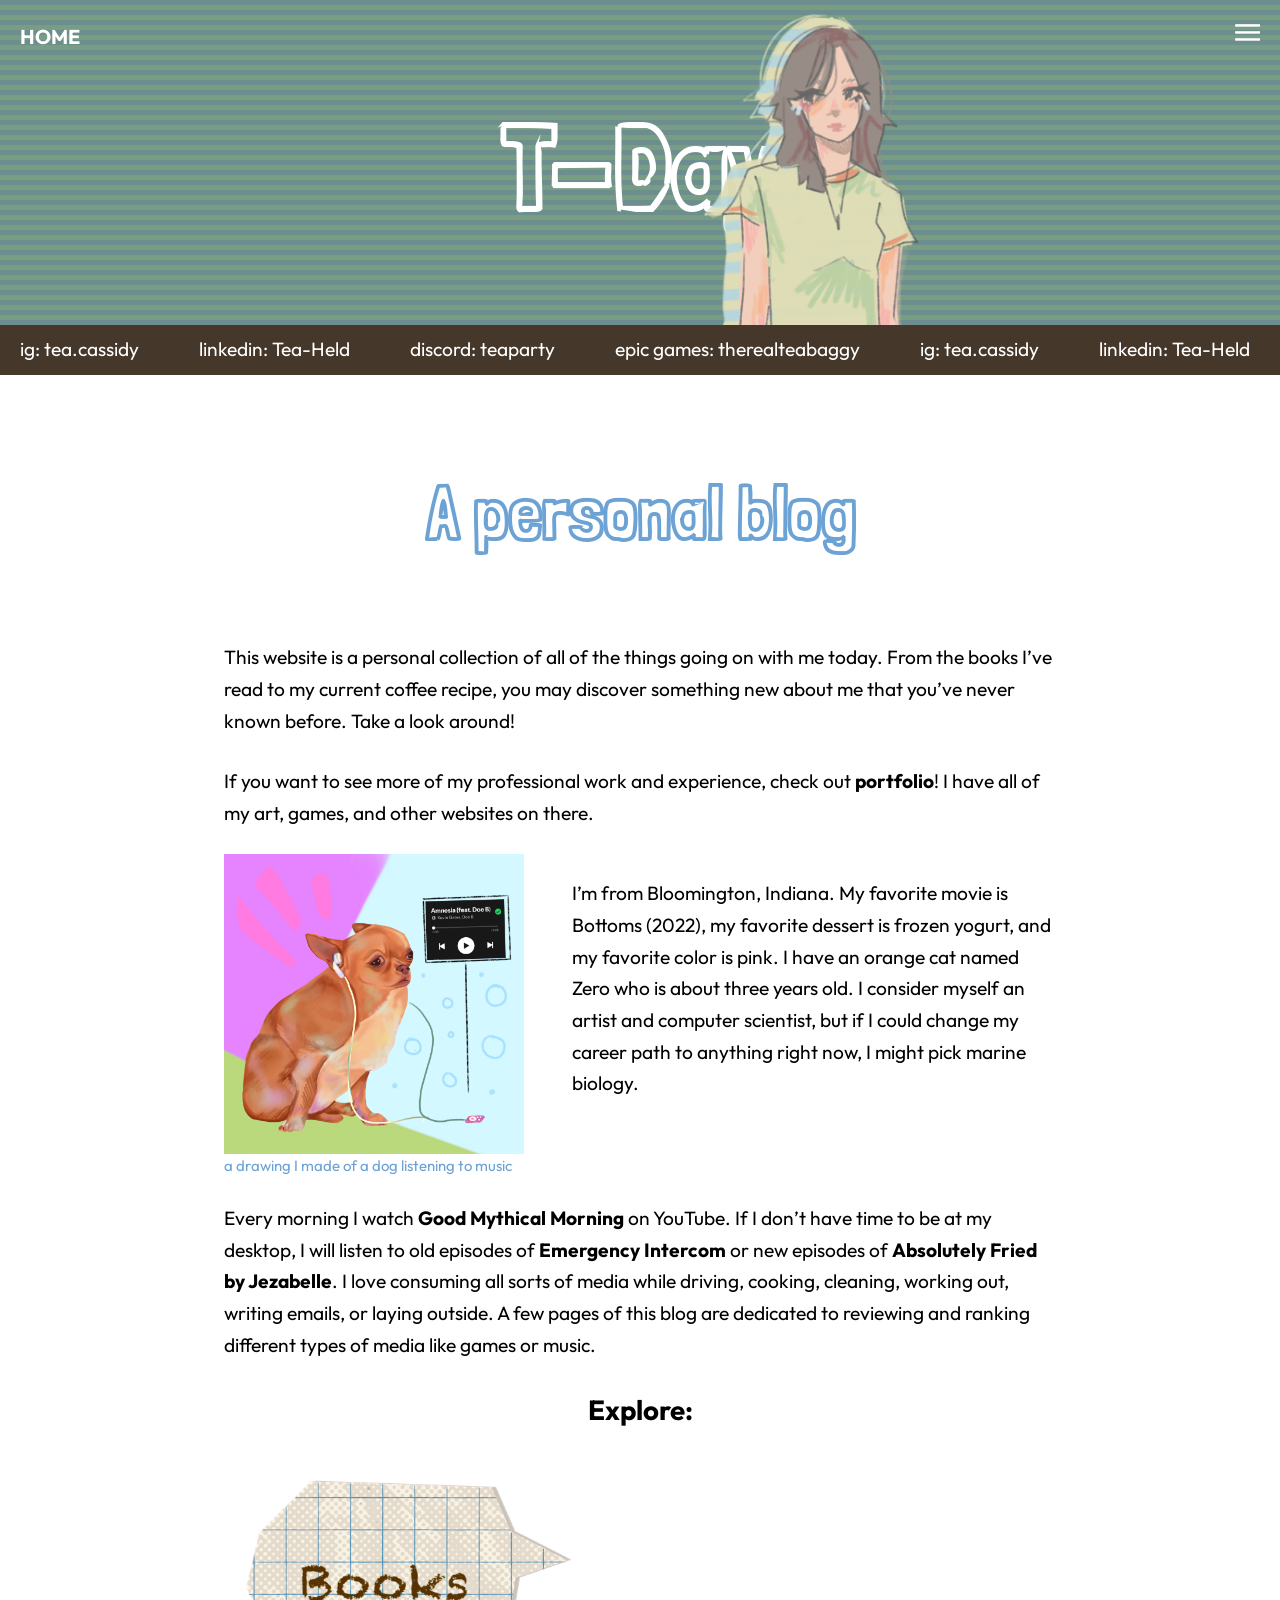
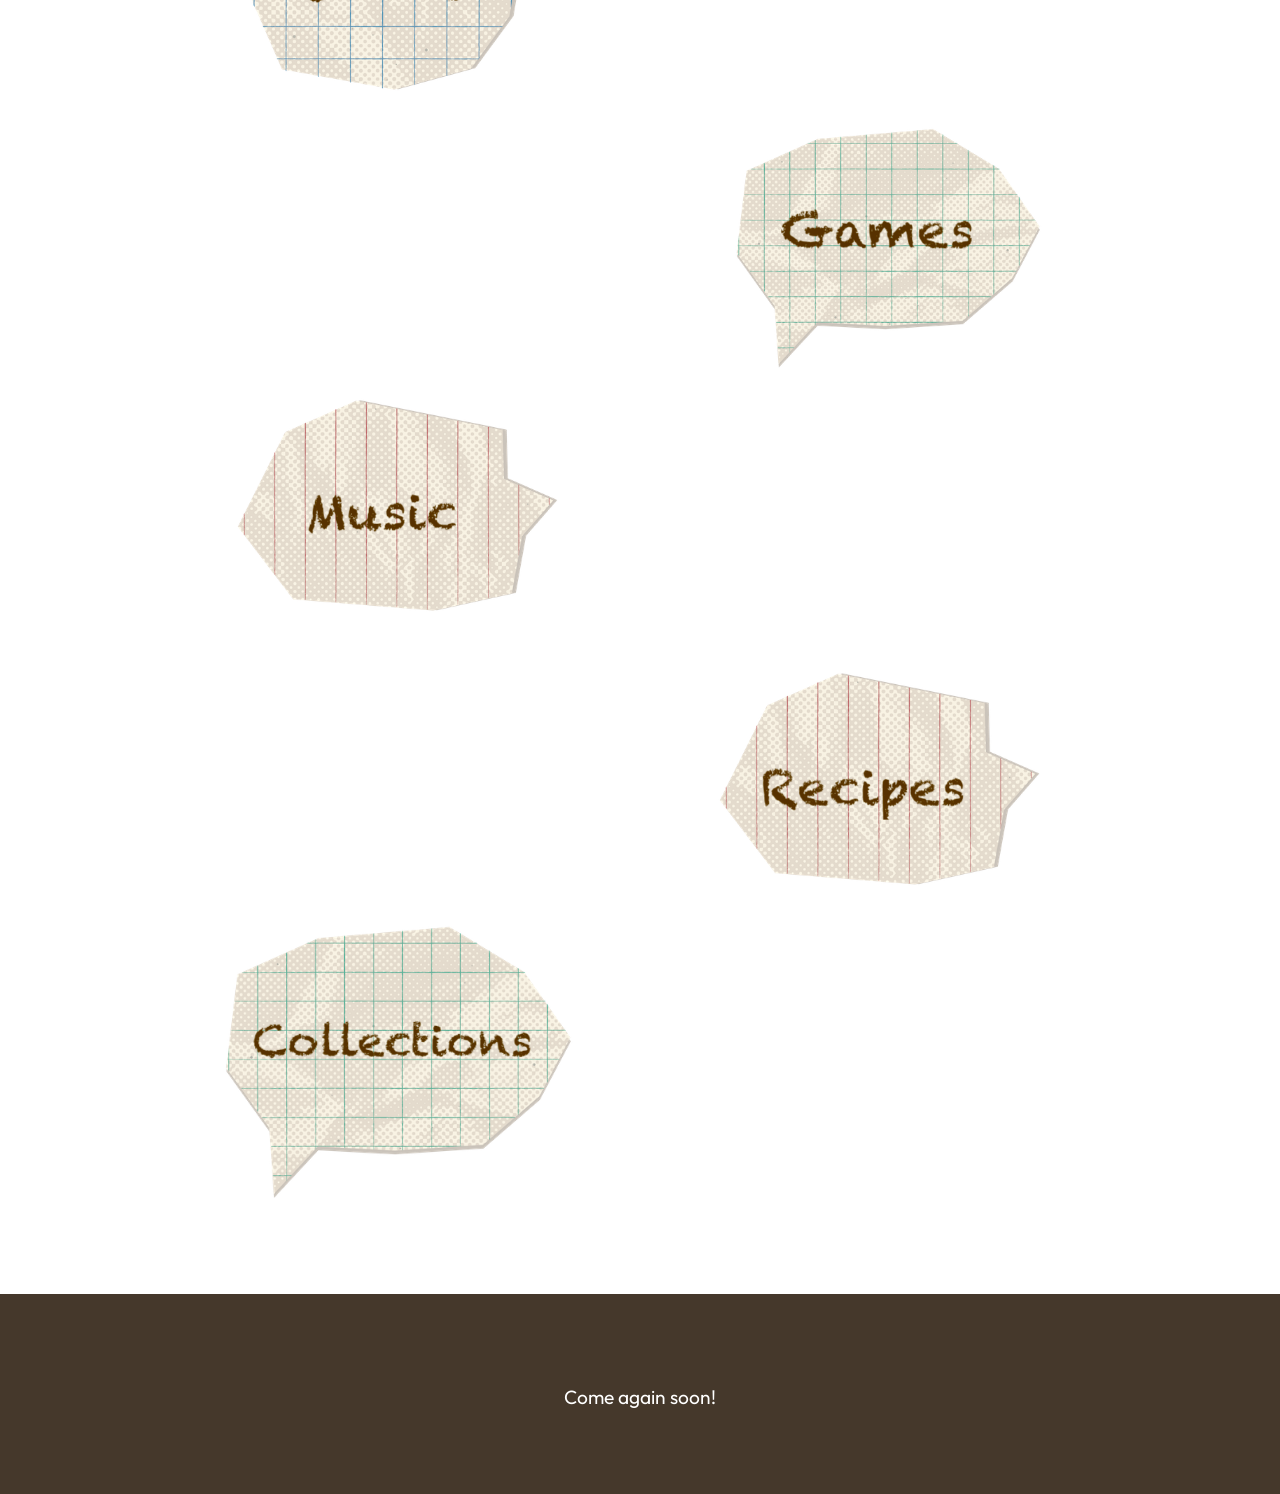
==== t-day/index.html @ ec68c3e2 "work before web server" ====
<!DOCTYPE html>
<html lang="en">

<head>
    <meta charset="UTF-8">
    <meta name="viewport" content="width=device-width, initial-scale=1.0">
    <title>Luddy</title>
    <!-- add your own favicon - https://favicon.io/ -->
    <link rel="shortcut icon" href="favicon.ico" type="image/x-icon">
    <!-- reset default browser stylesheet -->
    <link rel="stylesheet" href="css/modern-normalize.css">
     <!-- google fonts -->
    <link rel="stylesheet" href="https://fonts.googleapis.com/css2?family=Material+Symbols+Outlined:opsz,wght,FILL,GRAD@24,400,0,0&icon_names=menu" />
    <link rel="preconnect" href="https://fonts.googleapis.com">
    <link rel="preconnect" href="https://fonts.gstatic.com" crossorigin>
    <link href="https://fonts.googleapis.com/css2?family=Outfit:wght@100..900&display=swap" rel="stylesheet">
    <link href="https://fonts.googleapis.com/css2?family=Londrina+Outline&display=swap" rel="stylesheet">
    <!-- custom styles -->
    <link rel="stylesheet" href="css/styles.css">
</head>

<body>


<nav id="side-panel">
    <ul>
        <li><a class="close-button">&times;</a></li>
        <li><a href="book-log.html">Book Log</a></li>
        <li><a  href="games.html">Top Games</a></li>
        <li><a  href="recipes.html">Current Recipes</a></li>
        <li><a href="music.html">Music Leaderboard</a></li>
        <li><a href="glass-animals.html">Glass Animals</a></li>
    </ul>
</nav>

<div class="open-button">
   <span class="a-secondary material-symbols-outlined">menu</span>
</div>
<div class="all-over-bkg"></div>

<main>
    <a href="index.html" class="home-link a-secondary">HOME</a>
    <header>
        <h1 class="title index-title">T-Day</h1>
        <img class="portrait-img" src="images/portrait.PNG" alt="self portrait">
        
    </header>
    <div class="socials-banner">
        <div class="socials-group">
            <p>ig: tea.cassidy</p>
            <p>linkedin: Tea-Held</p>
            <p>discord: teaparty</p>
            <p>epic games: therealteabaggy</p>
        </div>
        <div aria-hidden class="socials-group">
            <p>ig: tea.cassidy</p>
            <p>linkedin: Tea-Held</p>
            <p>discord: teaparty</p>
            <p>epic games: therealteabaggy</p>
        </div>
        <div aria-hidden class="socials-group">
            <p>ig: tea.cassidy</p>
            <p>linkedin: Tea-Held</p>
            <p>discord: teaparty</p>
            <p>epic games: therealteabaggy</p>
        </div>
    </div>

    <section class="container">

    <h1 class="title-header secondary-text">A personal blog</h1>

    <p>This website is a personal collection of all of the things going on with me today. From the books I&rsquo;ve read to my current 
        coffee recipe, you may discover something new about me that you&rsquo;ve never known before. Take a look around! 
    </p>

    <p>
        If you want to see more of my professional work and experience, check out <a href="https://therealteaparty.github.io/Portfolio/" target="blank" rel="noopener">portfolio</a>! I have all of my art, games, and other websites on there.
    </p>

    <div class="intro-box">
        <figure>
            <img src="images/dog.PNG" alt="Painting of Dog">
            <figcaption>a drawing I made of a dog listening to music</figcaption>
        </figure>
        
        <p>
            I&rsquo;m from Bloomington, Indiana. My favorite movie is Bottoms  &lpar;2022&rpar;, my favorite dessert is frozen yogurt, and my favorite color is pink. I have an orange cat named Zero who is about three years old. I consider myself an artist and computer scientist, but if I could change my career path to anything right now, I might pick marine biology. 
        </p>

    </div>

    <p>
        Every morning I watch <a href="https://www.youtube.com/goodmythicalmorning" target="blank" rel="noopener">Good Mythical Morning</a> on YouTube. If I don&rsquo;t have time to be at my desktop, I will listen to old episodes of <a href="https://www.youtube.com/@EmergencyIntercom" target="blank" rel="noopener">Emergency Intercom</a> or new episodes of <a href="https://www.youtube.com/@AbsolutelyFried" target="blank" rel="noopener">Absolutely Fried by Jezabelle</a>. I love consuming all sorts of media while driving, cooking, cleaning, working out, writing emails, or laying outside. A few pages of this blog are dedicated to reviewing and ranking different types of media like games or music.
    </p>

    <h3>Explore:</h3>

    
    <a href="book-log.html" class="img-link">
        <img src="images/bubble-books.png" alt="Book Log">
    </a>

    <a href="games.html" class="img-link right">
        <img src="images/bubble-games.png" alt="Games">
    </a>

    <a href="music.html" class="img-link">
        <img src="images/bubble-music.png" alt="Music">
    </a>

    <a href="recipes.html" class="img-link right">
        <img src="images/bubble-recipes.png" alt="recipes">
    </a>

    <a href="collections.html" class="img-link">
        <img src="images/bubble-collections.png" alt="Collections">
    </a>



    </section>


 </main>

<footer>
<p>Come again soon!</p>
</footer>

    <!-- nav bar js -->
    <script src="js/nav.js"></script>

    
</body>
</html>
---- t-day/css/styles.css ----
/* USE FOR CUSTOM STYLE AND LAYOUT: */
/* Add or adjust banners for organization */
/* modern-normalize is taking care of the box-sizing,
   which is still a standard way to design */


/* * * * * * * * * * * * * * * * * * * * * * * * *
    UTILITIES 
* * * * * * * * * * * * * * * * * * * * * * * * */
/* Screen Reader Only */
.sr-only {
    position: absolute;
    width: 1px;
    height: 1px;
    padding: 0;
    margin: -1px;
    overflow: hidden;
    clip: rect(0, 0, 0, 0);
    border: 0;
}

img {
    display: block;
    max-inline-size: 100%;
}

:root {
 --primary: #94ba72;
 --secondary: #6ca2d4;
 --secondary-lighter: #7cb8f0;
 --grey: rgb(237, 235, 235);
 --black: rgb(69, 56, 43);

  --text-size-xs: 0.79rem;
  --text-size-sm: 0.89rem;
  --text-size-md: 1rem;
  --text-size-lg: 1.13rem;
  --text-size-xl: 1.27rem;
  --text-size-2xl: 1.42rem;
  --text-size-3xl: 1.6rem;
  --text-size-4xl: 1.8rem;
  --text-size-5xl: 2.03rem;
}

html {
    scroll-behavior: smooth;
}

/* * * * * * * * * * * * * * * * * * * * * * * * *
        ANIMATIONS 
* * * * * * * * * * * * * * * * * * * * * * * * */

@keyframes scrolling {
    0% {
      transform: translateX(0);
    }
    100% {
      transform: translateX(-100%);
    }
  }

  @keyframes fade-in {
    0% {
        opacity: 0;
        transform: translateY(30px);
    }

    100% {
        opacity: 1;
        transform: translateY(0);
    }
}


/* * * * * * * * * * * * * * * * * * * * * * * * *
    TYPOGRAPHY 
* * * * * * * * * * * * * * * * * * * * * * * * */
html {font-size: 16px;}

body { 
  animation: fade-in 0.7s ease;
  font-weight: false;
  line-height: 1.65;
  font-family: "Outfit", sans-serif;
}

p {
  font-size: var(--text-size-lg);
  padding: 5px 0;
}

h1,
h2,
h3,
h4,
h5 {
  font-family: "Outfit", sans-serif;
  font-weight: true;
  line-height: 1.15;
}

h1,
.text-size-h1 {
  font-family: "Outfit", sans-serif;
  font-weight: 700;
margin: 0 0 5rem;
  font-size: var(--text-size-4xl);
  text-align: center;

}

h2,
.text-size-h2 { font-size: var(--text-size-3xl); text-align: center; }

h3,
.text-size-h3 { font-size: var(--text-size-2xl); }

h4,
.text-size-h4 { font-size: var(--text-size-xl); }

h5,
.text-size-h5 { font-size: var(--text-size-lg); }


small,
.text-small {
  font-size: var(--text-size-xs);
}

header {
    height: 325px;
    text-align: center;
}


main {
    font-family: "Outfit", sans-serif;
}

.quote {
    font-style: italic;
}
.quote::before,.quote:after{
    content: "'";
}

.title {
    font-family: "Londrina Outline", sans-serif;
    font-size: 120px;
    padding: 100px 0 0;
}

.title-header {
    font-family: "Londrina Outline", sans-serif;
    font-size: 75px;
    margin-top: 3rem;
}

.index-title {
    position: absolute;
    left: 30px;
}

h3 {
    text-align: center;
}

h2 {
    margin-top: 4rem;
}

.text-box p {
    font-size: 16px;
}

figcaption {
    color: var(--secondary);
    font-size: 15px;
}

/* * * * * * * * * * * * * * * * * * * * * * * * *
    STRUCTURE
* * * * * * * * * * * * * * * * * * * * * * * * */

.container {
    width: 88%;
    margin: 6rem auto;
}

footer {
    background-color: var(--black);
    text-align: center;
    padding-top: 4rem;
    color: white;
    margin: 0;
    height: 200px;
}


.secondary-text {
    color: var(--secondary);
}



/* * * * * * * * * * * * * * * * * * * * * * * * *
    COMPONENTS
* * * * * * * * * * * * * * * * * * * * * * * * */

/* 
    IMAGES AND VIDEO
*/

.embed-container { 
    position: relative;
    padding-bottom: 56.25%; 
    height: 0; 
    overflow: hidden;
    max-width: 100%; 
} 

.embed-container iframe, 
.embed-container object, 
.embed-container embed {
    position: absolute;
    top: 0;
    left: 0;
    width: 100%; 
    height: 100%; 
}

iframe {
    border-radius: 35px;
}

.portrait-img {
    position: absolute;
    bottom: 0;
    right: -15px;
    width: 250px;
}

.swirl-1 {
    width: 250px;
    position: absolute;
    bottom: -125px;
}

.swirl-2 {
    width: 150px;
    position: absolute;
    right: 0;
    bottom: -500px;
}

.controller-img {
    width: 250px;
    position: absolute;
    bottom: -125px;
    right: 0;
}


/* 
    LINKS AND BUTTONS
*/

.material-symbols-outlined {
    font-size: 20px;
}

a {
    text-decoration: none;
    color: black;
    transition: all 0.5s ease;
}

.a-secondary {
    color: white;
    transition: all 0.4s ease;
}

.a-secondary:hover {
    color: var(--black);
}

a:hover {
    color: var(--secondary); 
}

.back-to-top {
    margin: 5rem 0;
    text-align: center;
}

.back-to-top a {
    text-decoration: none;
    cursor: pointer;
    color: var(--secondary);
    transition: all 0.3s ease;
}

.back-to-top a:hover {
    transform: scale(2);
    color: var(--secondary-lighter);
}


footer a:any-link {
    color: var(--secondary);
    font-weight: 600;
    transition: color 0.7s ease;
}

footer a:hover {
    color: white;
}

button {
    border: none;
    border-radius: 1.5rem;
    color: white;
    padding: 0.5em 1.0em;
    margin: 1.0em 2.0em 0 0;
    display: inline-block;
    font-size: 18px;
    letter-spacing: 1px;
    transition: all .2s ease-out, color .2s ease-out, border-color .18s ease-out;
    cursor: pointer;
}

.explore-btns a:hover {
    background-color: white;
    transform: scale(1.05);
}

a:link,
a:visited {
    text-decoration: none;
    font-weight: bold;
}

/* .explore-btns {
    display: flex;
    flex-flow: column nowrap;
    margin: 1rem -5rem;
}

.explore-btns a {
    display: block;
    margin: 0 auto;
    margin-bottom: 2rem;
    padding: 3rem;
    text-align: center;
    width: 300px;
    position: relative;
    color: var(--black);
}


.explore-btns a img {
    position: absolute;
    width: 100px;
    top: -35px;
    left: -25px;
} */

.img-link {
  position: relative;
  display: block;
  text-decoration: none;
}

.img-link img {
  display: block;
  transition: transform 0.3s ease;
  max-width: 350px;
}

.img-link:hover img {
  transform: scale(1.05);
  transform: rotate(3deg);
}

.right {
    display: flex;
    justify-content: flex-end;
}




/* 
    TABLES
*/

/* STRIPED TABLE STYLE FROM: */
/* https://www.w3schools.com/css/tryit.asp?filename=trycss_table_fancy */

table {
    border-collapse: collapse;
    width: 100%;
    margin: 0 auto;
    border: 2px solid var(--primary)
}

td, th {
    padding: 8px;
}

tr:nth-child(even){background-color: #fffce1;}

tr:hover {background-color: #ffedcd;}

th {
  padding-top: 12px;
  padding-bottom: 12px;
  text-align: left;
  background-color: var(--primary);
  font-family: "Londrina Outline", sans-serif;
  font-size: 25px;
}

/* * * * * * * * * * * * * * * * * * * * * * * * *
    PAGE SPECIFIC
* * * * * * * * * * * * * * * * * * * * * * * * */

header {
    /* PATTERNED BACKGROUND: */
    /* https://www.magicpattern.design/tools/css-backgrounds */
    background-color: #e5e5f7;
    opacity: 0.8;
    background-image: linear-gradient(0deg, rgb(88, 133, 100)
     50%, #487374 50%);
    background-size: 10px 10px;
    margin: 0;
    color: white;
    padding: 0;
    position: relative;
    z-index: -100;
}

.book-box {
    display: flex;
    flex-direction: column;
    margin-bottom: 4rem;
    align-items: center;
}

.reverse {
    display: flex;
    flex-direction: column-reverse;
}


.text-box h3 {
    padding: 0;
    margin: 0;
}



.book-box img {
    height: auto;
    width: 300px;
    border-radius: 15px;
    margin-bottom: 45px;
}

.regular-banner {
    background-color: var(--black);
    height: 25px;
}

.game-stats {
    display: flex;
    justify-content: space-between;
    gap: 1rem;
    margin: 1rem 0;
}

.game-stats p {
    border-radius: 35px;
    padding: 10px;
    color: white;
}

.game-stats p:first-child{
     background-color: #e5e5f7;
    opacity: 0.8;
    background-image: linear-gradient(0deg, rgb(46, 59, 36)
     50%, #21351c 50%);
    background-size: 5px 5px;
}

.game-stats p:nth-child(2){
     background-color: #e5e5f7;
    opacity: 0.8;
    background-image: linear-gradient(0deg, rgb(27, 62, 60)
     50%, #123037 50%);
    background-size: 5px 5px;
}

.game-stats p:last-child{
     background-color: #e5e5f7;
    opacity: 0.8;
    background-image: linear-gradient(0deg, rgb(24, 34, 65)
     50%, #26253b 50%);
    background-size: 5px 5px;
}

.gallery {
    display: flex;
    flex-flow: column wrap;
    gap: 3rem;
    align-items: center;
    margin: 3rem 5rem 5rem;
}

.gallery figure {
    box-shadow: rgba(0, 0, 0, 0.35) 0px 5px 15px;
    border-radius: 15px;
    color: black;
    text-align: center;
    padding: 2rem 2rem;
    margin: 0;
}

.gallery-img {
    border-radius: 15px;
    margin-bottom: 10px;
}



.music-album {
    display: flex;
    flex-direction: column;
    justify-content: center;
    align-items: center;
    text-align: center;
    margin-bottom: 4rem;

    background-repeat: no-repeat;
    background-position: bottom;
    background-size: contain;

}

.music-album:nth-child(3n+1) {
    background-image: url("../images/orange-swirl.PNG");
    background-size: 5px 5px;
}

.music-album:nth-child(3n+2) {
    background-image: url("../images/green-swirl.PNG");
}

.music-album:nth-child(3n+3) {
    background-image: url("../images/pink-swirl.PNG");
}

.music-card h2 {
    margin: 15px 0 0;
}

.music-card {
    background-color: rgb(255, 255, 255);
    padding: 2rem;
    border-radius: 25px;
    color: black;
    transition: all 0.7s ease;
    box-shadow: rgba(0, 0, 0, 0.24) 0px 3px 8px;
}

.music {
    margin: 6rem 0 0;
    display: flex;
    flex-flow: column nowrap;
    justify-content: center;
    align-items: center;
    gap: 3rem;
}


.music-card:hover {
    transform: scaleY(5px);
    box-shadow: rgba(71, 71, 71, 0.692) 0px 3px 8px;
    background-color: rgb(240, 240, 240);
}

.music-card img {
    width: 100%;
    border-radius: 25px;
}


.recipe-box {
    display: block;
}


.intro-box {
    display: static;
}

.intro-box figure {
    max-width: 300px;
    margin: 0 auto;
}



/* * * * * * * * * *
CAROUSEL ANIMATED
 * * * * * * * * * */
/*
ALL CAROUSEL CLASSES FROM
https://blog.logto.io/css-only-infinite-scroll */

.socials-banner {
    background-color: var(--black);
    height: 50px;
    margin: 0 auto;
    overflow: hidden;
    display: flex;
    flex: 0 0 100%;

}

.socials-group p {
    width: 100%;
    color: white;
    justify-content: center;
    align-items: center;
    text-wrap: nowrap;
    padding: 0 20px;
  }

  .socials-group {
    display: flex;
    gap: 20px;
    padding-right: 20px;
    align-items: center;
    will-change: transform;
    animation: scrolling 30s linear infinite;

  }

/* * * * * * * * * * * * * * * * * * * * * * * * *
    NAVIGATION
* * * * * * * * * * * * * * * * * * * * * * * * */


nav ul {
    margin: 0;
    padding: 0;
    display: flex;
    flex-direction: column;
    align-items: center;
}

nav li {
    list-style-type: none;
}

nav {
    position: fixed;
    top: 0;
    right: 0;
    z-index: 10000;
    /* Use JS to adjust width to see panel */
    height: 100%;
    width: 0;
    /* Overflow disables auto horizontal scroll */
    overflow-x: hidden;
    padding-top: 4rem;
    transition: 0.5s;
    background-color: white;
    & a {
        display: block;
        padding: 0.5rem 0.5rem 0.5rem 2rem;
        font-size: var(--text-size-lg);
        text-decoration: none;
        transition: 0.3s;
        color: black;

        &:hover {
            color: var(--secondary);
        }
    }
}

.open-button {
    position: fixed;
    top: 1rem;
    right: 1rem;

    & span {
        font-size: var(--text-size-3xl);
        color: white;
    }

    &:hover {
        color: var(--grey);
        cursor: pointer;
    }
}

.close-button {
    position: absolute;
    top: 0;
    right: 1.5rem;
    font-size: var(--text-size-4xl);
    margin-left: 3rem;
    color: black;
    cursor: pointer;
}

.all-over-bkg {
    display: none;
    pointer-events: none; 
    /* https://developer.mozilla.org/en-US/docs/Web/CSS/Reference/Properties/pointer-events */
}

.is-visible {
    display: block;
    position: absolute;
    top: 0;
    left: 0;
    z-index: 9999;
    min-height: 100%;
    min-width: 100%;
    background-color: rgba(0, 0, 0, 0.4);
}
main {
    margin: 0;
    transition: margin-right .5s;
}
.is-pushed-over {
    margin-right: 300px;
    transition: margin-right .5s;
    padding: 0;
}

.home-link {
    position: absolute;
    top: 0;
    left: 0;
    padding: 20px;
    cursor: pointer;
    color: white;
    z-index: 1000;
    font-size: 20px;
}


/* * * * * * * * * * * * * * * * * * * * * * * * *
     MEDIA QUERIES
* * * * * * * * * * * * * * * * * * * * * * * * */
/* X-Small devices (portrait phones, less than 576px) */
/* No media query for `xs` since this is the default */

/* Small devices (landscape phones, 576px and up) */
@media (width >=576px) {


}

/* Medium devices (tablets, 768px and up) */
@media (width >=768px) {

    /* minor third */
    :root {
        --text-size-xs: 0.69rem;
        --text-size-sm: 0.83rem;
        --text-size-md: 1rem;
        --text-size-lg: 1.2rem;
        --text-size-xl: 1.44rem;
        --text-size-2xl: 1.73rem;
        --text-size-3xl: 2.07rem;
        --text-size-4xl: 2.49rem;
        --text-size-5xl: 2.99rem;
    }

    nav ul {
        align-items: flex-start;
    }
    .container {
        width: 65%;
    }

        
    .book-box {
        display: flex;
        flex-direction: row;
        margin-bottom: 4rem;
        justify-content: space-evenly;
    }

    .reverse {
        flex-direction: row;
    }

    .text-box {
        width: 80%;
        padding: 15px;
    }

    .book-box img {
        width: 250px;
    }

    .index-title {
    position: static;
    }

    .gallery {
    display: flex;
    flex-flow: row wrap;
    gap: 3rem;
    justify-content: space-around;
    }


    .gallery img {
        max-width: 250px;
    }

    .explore-btns {
    flex-flow: row wrap;
    }


    .music {
        display: flex;
        flex-flow: row wrap;
        justify-content: center;
        align-items: center;
        gap: 1rem;
    }

    .music-card {
        color: var(--black);
        width: 400px;
    }

    .music-album {
        flex-direction: row;
        gap: 4rem;
        background-position: center;
    }

    .intro-box {
        display: flex;
        flex-direction: row;
        gap: 3rem;
    }


    .controller-img {
    width: 500px;
    bottom: -200px;
    }


}


/* Large devices (desktops, 992px and up) */
@media (width >=992px) {

    

}

/* X-Large devices (large desktops, 1200px and up) */
@media (width >=1200px) {
        .portrait-img {
    position: absolute;
    bottom: 0;
    width: 500px;
    right: 200px;
    aspect-ratio: 11 / 9;
    object-fit: cover;
    object-position: top;

    }

    .swirl-1 {
    width: 500px;
    position: absolute;
    bottom: -250px;
    left: 50px;
}

    .swirl-2 {
        width: 250px;
        position: absolute;
        right: 25px;
        bottom: -300px;
    }



.recipe-box {
    display: flex;
    gap: 2rem;
    justify-content: center;
}

.recipe-box img {
    height: 100%;
    width: 400px;
}

.game-stats p {
    padding: 10px 40px;
    }

}

/* XX-Large devices (larger desktops, 1400px and up) */
@media (width >=1400px) {

}

/* * * * * * * * * * * * * * * * * * * * * * * * *
    JS
* * * * * * * * * * * * * * * * * * * * * * * * */
#map { height: 180px; }
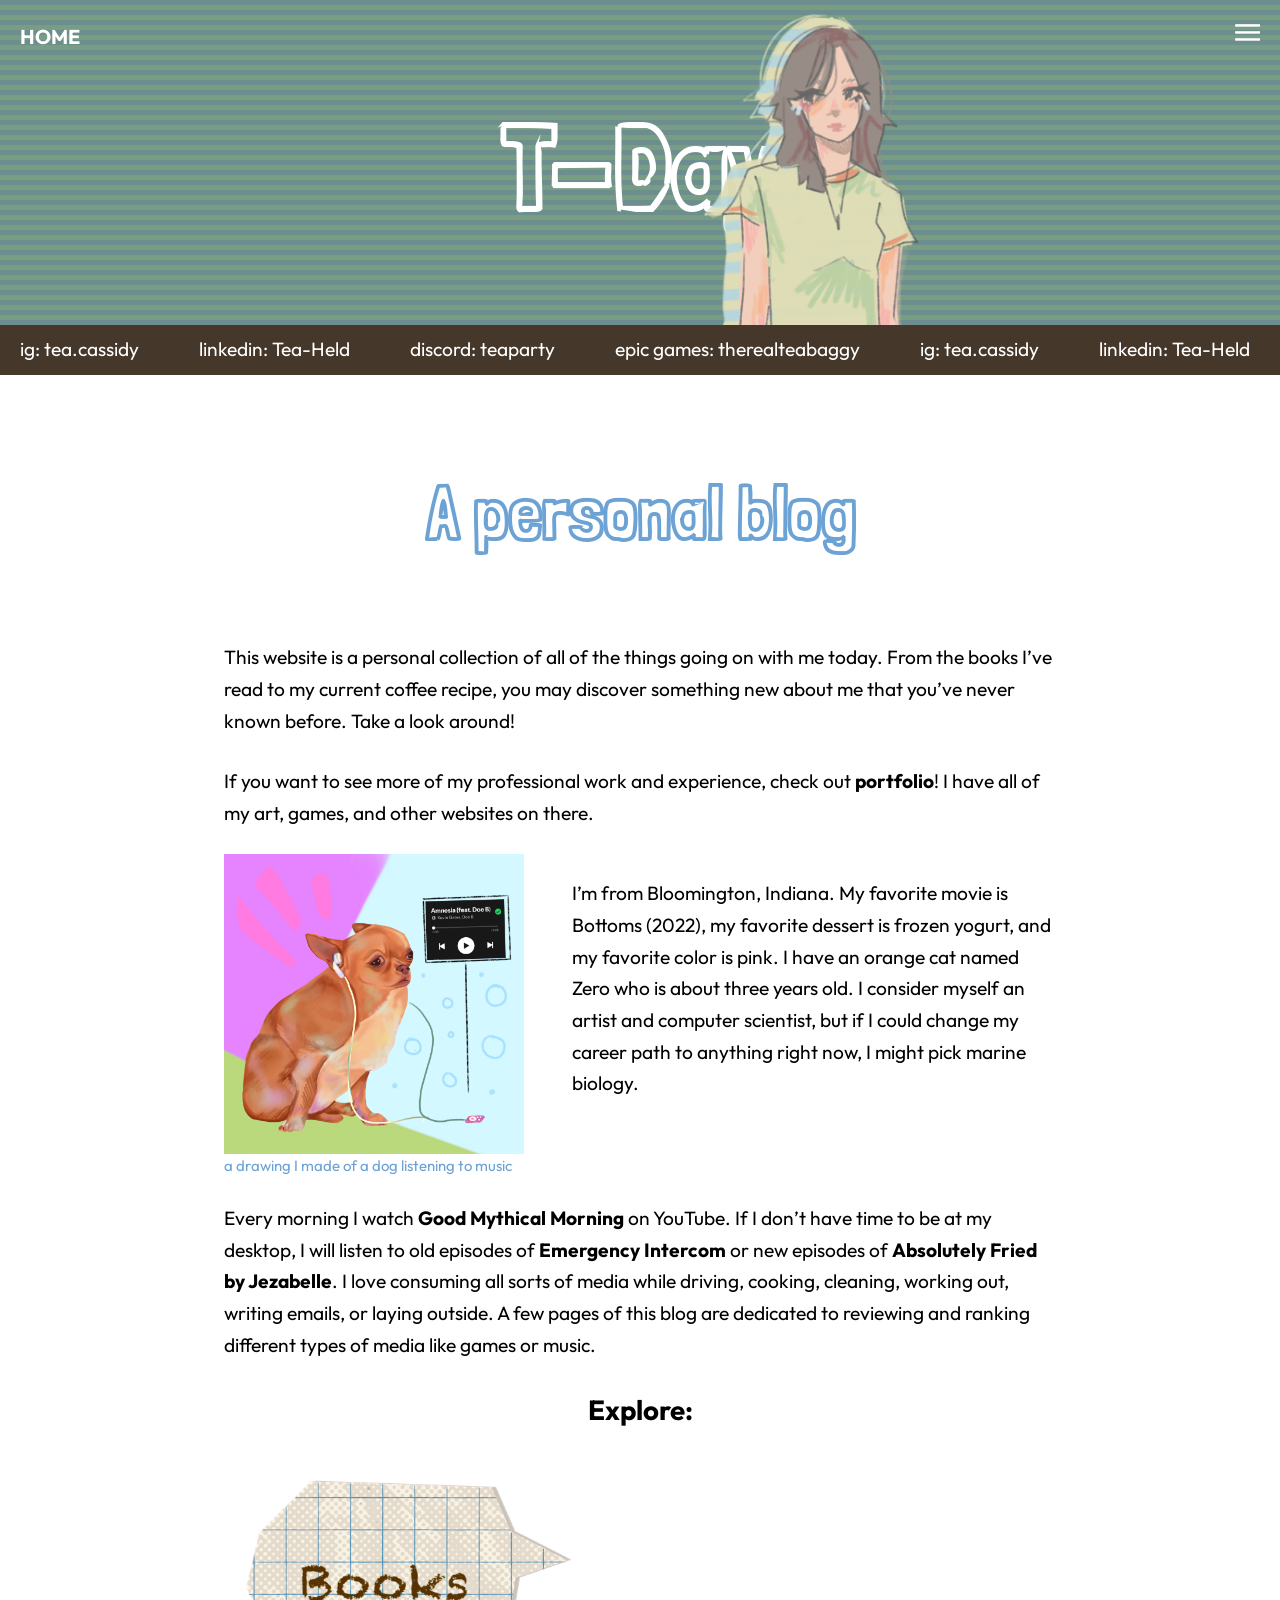
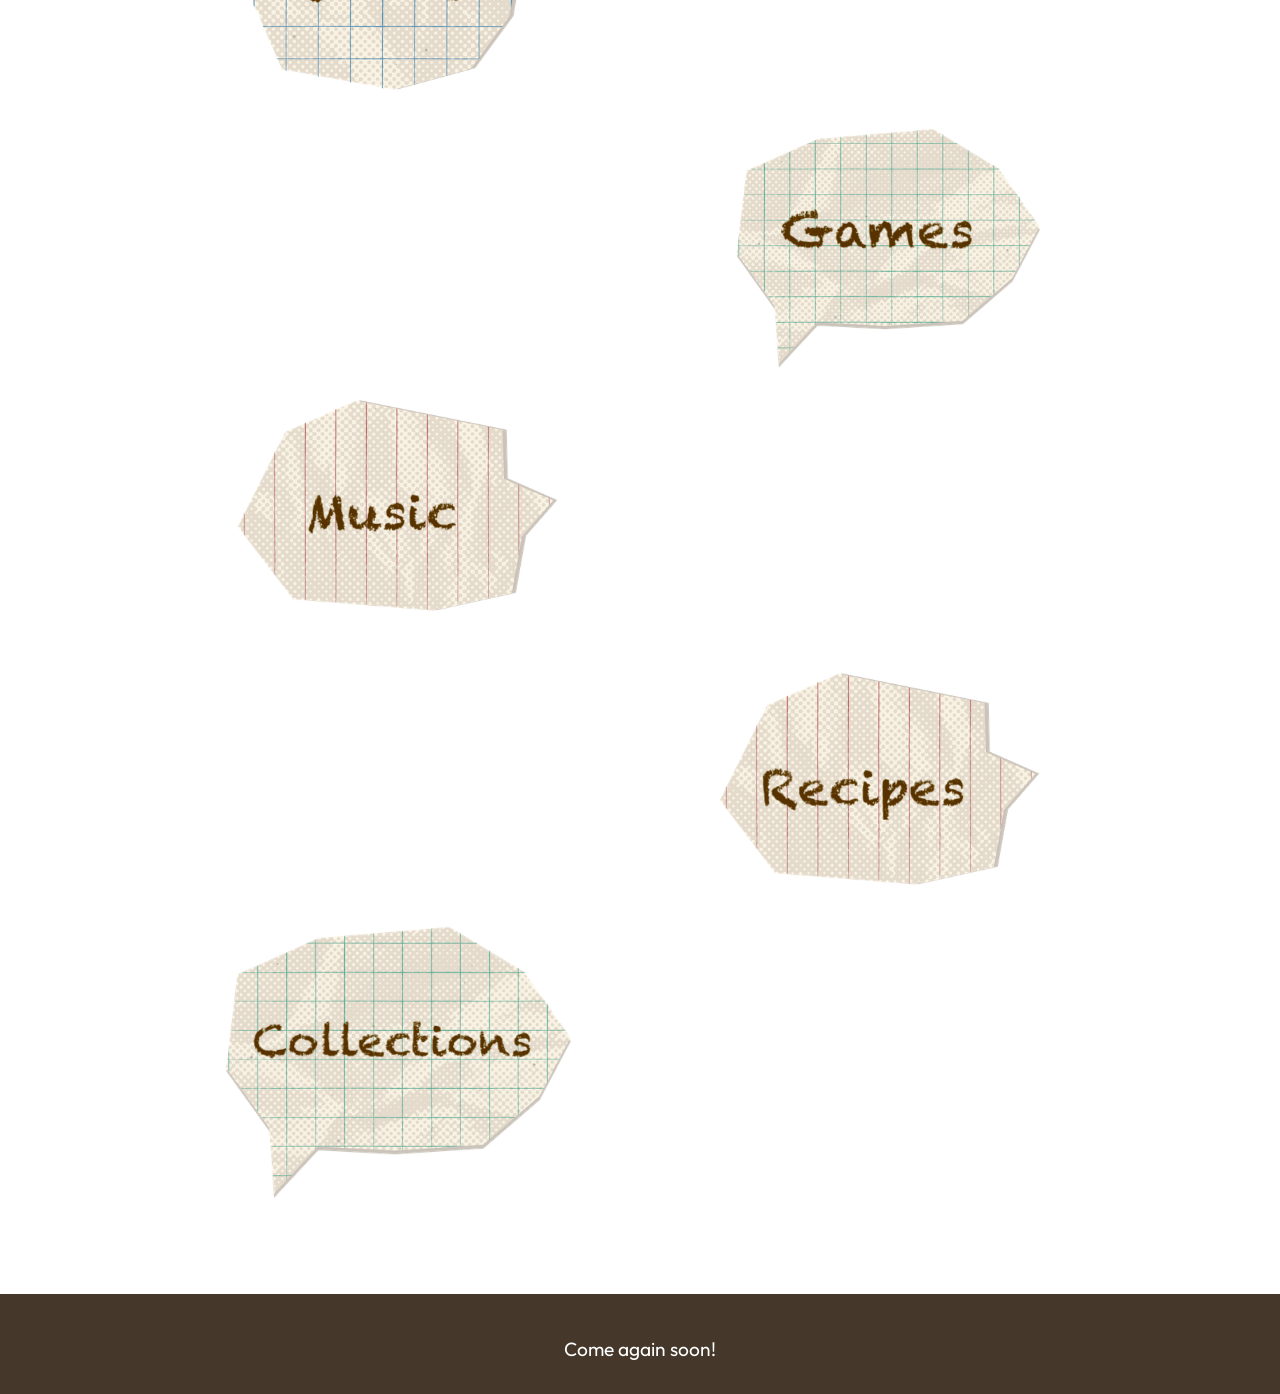
==== commit 42f8a7aa: "normalizing header across pages" ====
--- a/t-day/index.html
+++ b/t-day/index.html
@@ -4,7 +4,7 @@
 <head>
     <meta charset="UTF-8">
     <meta name="viewport" content="width=device-width, initial-scale=1.0">
-    <title>Luddy</title>
+    <title>T-Day</title>
     <!-- add your own favicon - https://favicon.io/ -->
     <link rel="shortcut icon" href="favicon.ico" type="image/x-icon">
     <!-- reset default browser stylesheet -->
@@ -24,12 +24,12 @@
 
 <nav id="side-panel">
     <ul>
-        <li><a class="close-button">&times;</a></li>
+        <li><a class="a-secondary close-button">&times;</a></li>
         <li><a href="book-log.html">Book Log</a></li>
-        <li><a  href="games.html">Top Games</a></li>
+        <li><a  href="games.html">Games</a></li>
         <li><a  href="recipes.html">Current Recipes</a></li>
-        <li><a href="music.html">Music Leaderboard</a></li>
-        <li><a href="glass-animals.html">Glass Animals</a></li>
+        <li><a href="music.html">Music</a></li>
+        <li><a href="collections.html">Collections</a></li>
     </ul>
 </nav>
 
--- a/t-day/css/styles.css
+++ b/t-day/css/styles.css
@@ -190,10 +190,10 @@
 footer {
     background-color: var(--black);
     text-align: center;
-    padding-top: 4rem;
+    padding-top: 1rem;
     color: white;
     margin: 0;
-    height: 200px;
+    height: 100px;
 }
 
 
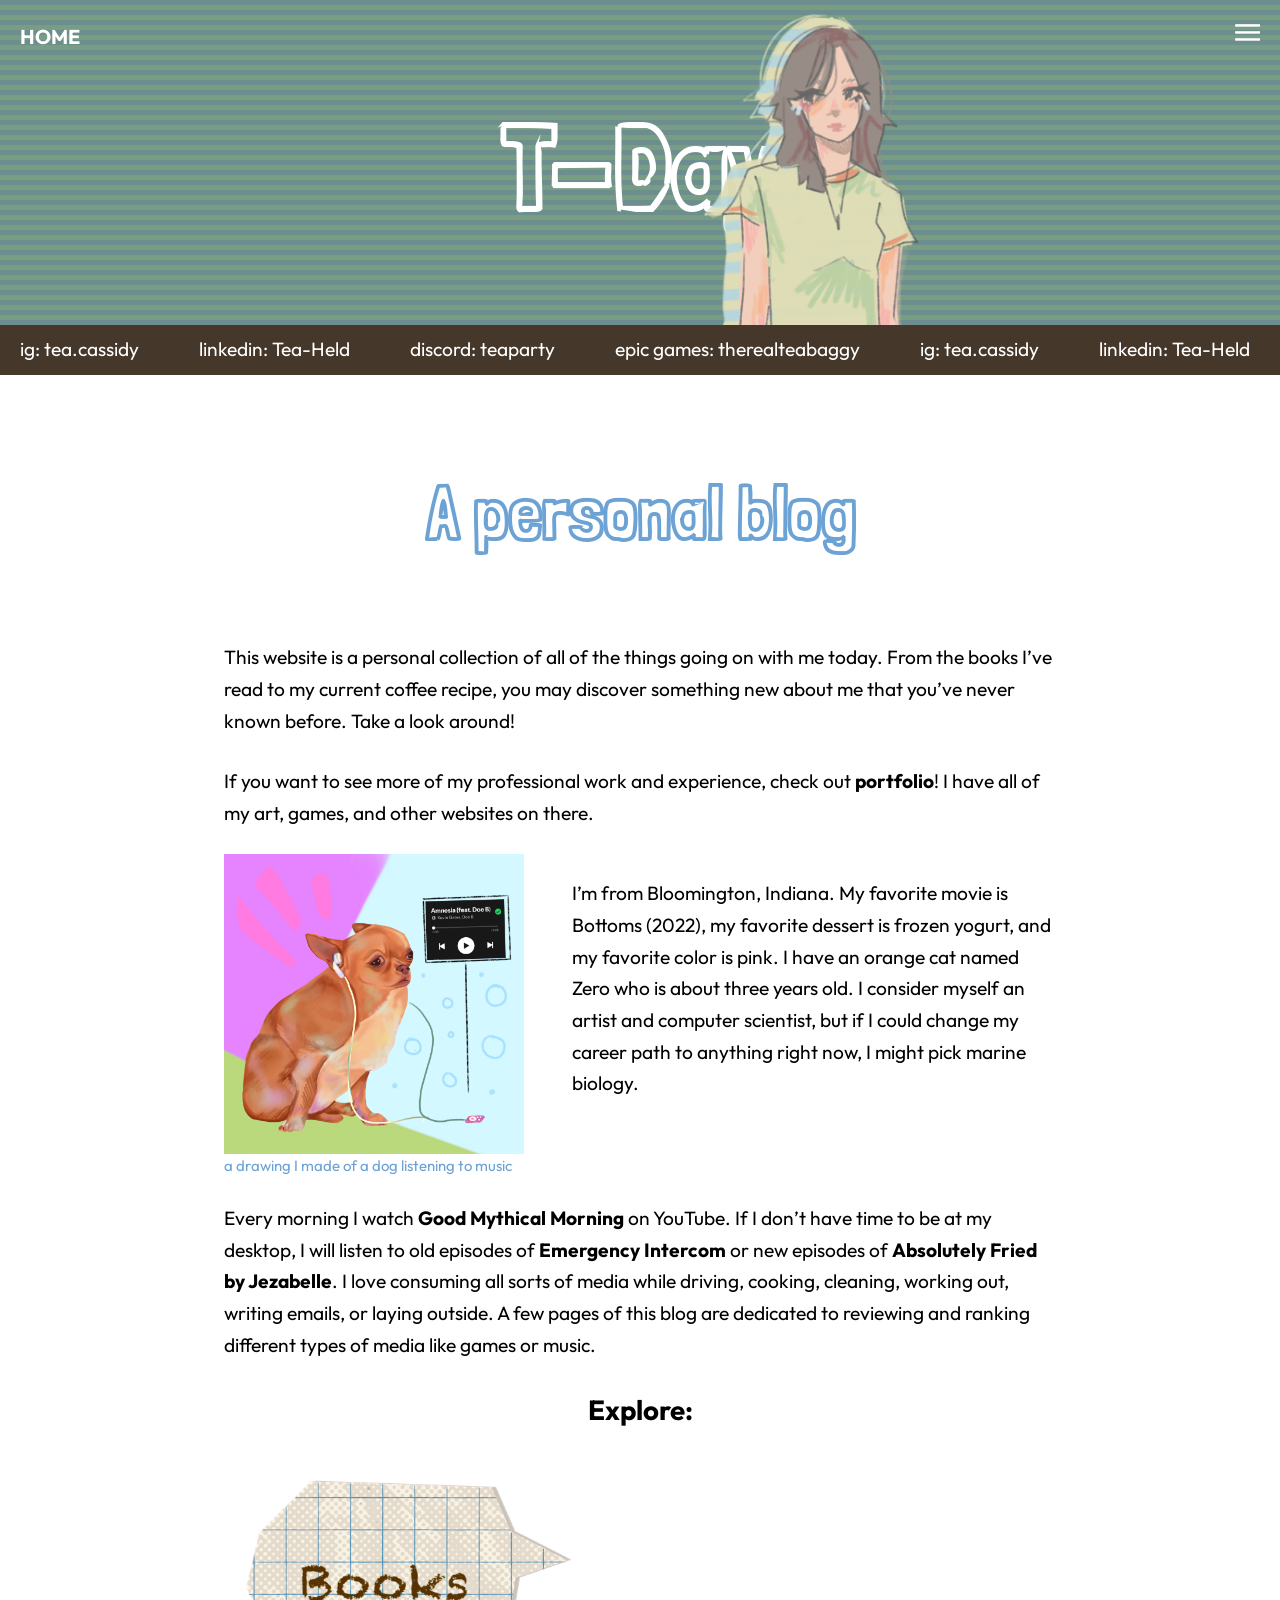
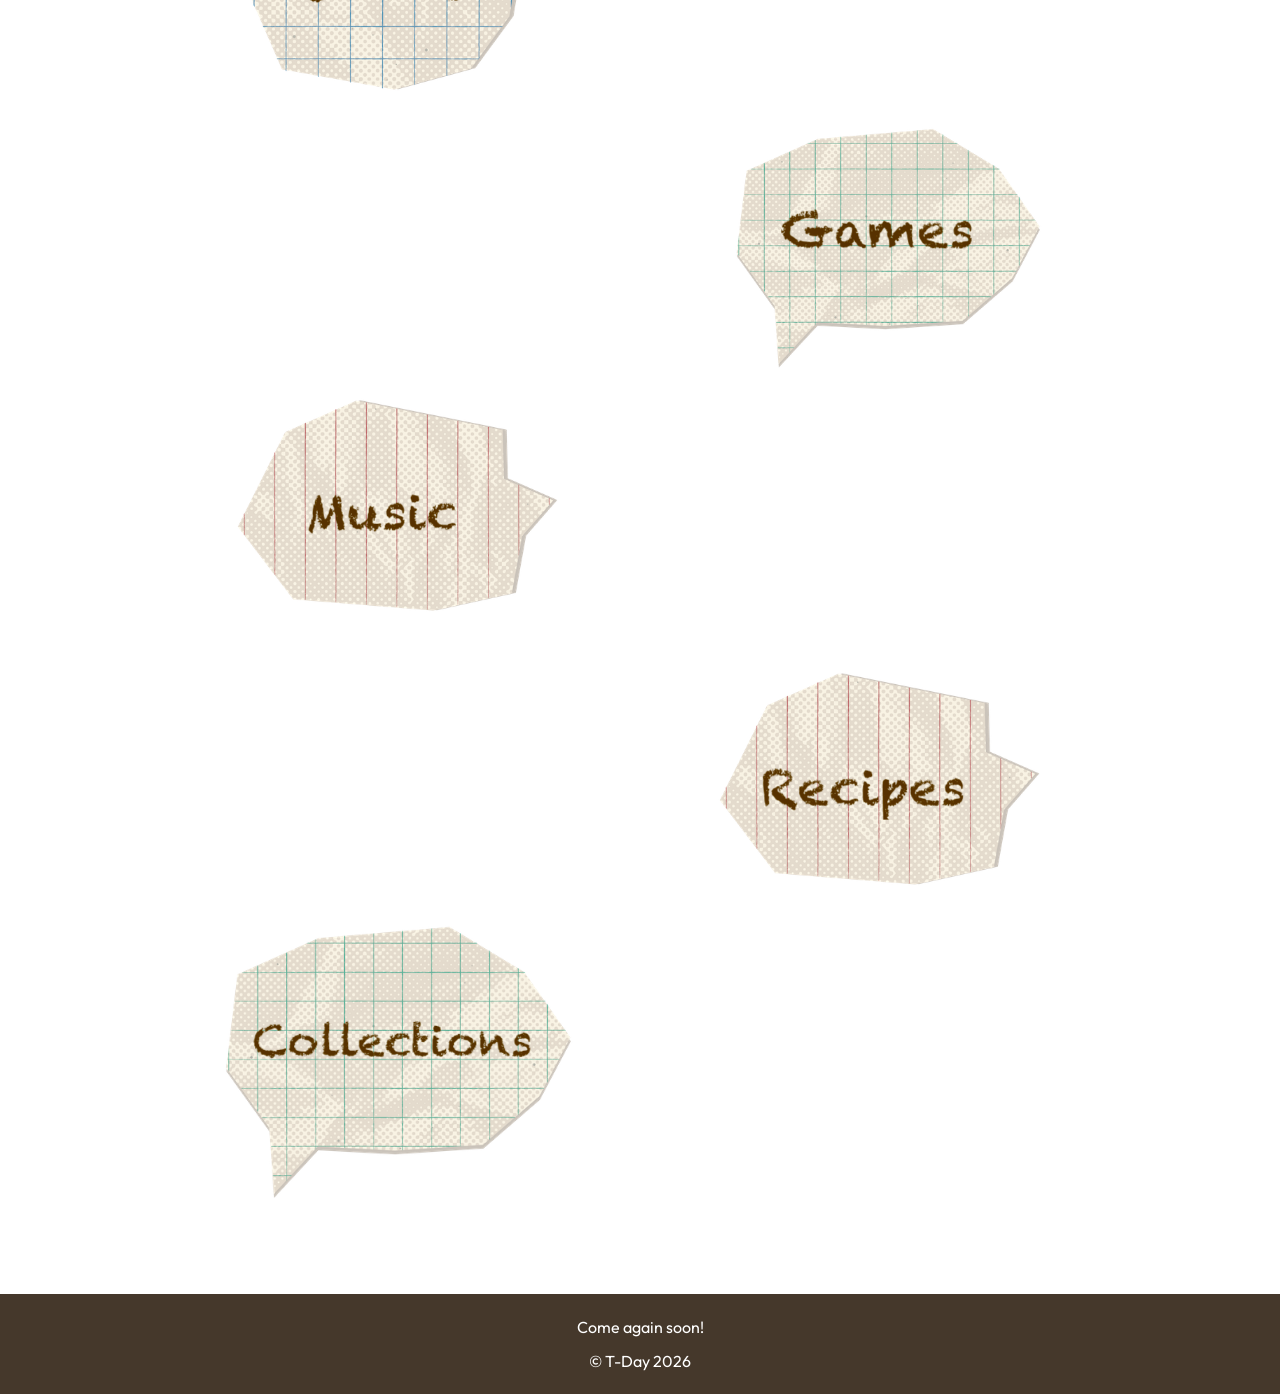
==== commit d20aba7d: "adds jellycat images" ====
--- a/t-day/index.html
+++ b/t-day/index.html
@@ -125,7 +125,8 @@
  </main>
 
 <footer>
-<p>Come again soon!</p>
+    <p>Come again soon!</p>
+    <p>&copy; T-Day 2026</p>
 </footer>
 
     <!-- nav bar js -->
--- a/t-day/css/styles.css
+++ b/t-day/css/styles.css
@@ -190,10 +190,15 @@
 footer {
     background-color: var(--black);
     text-align: center;
-    padding-top: 1rem;
     color: white;
+    padding-top: 0.5rem;
+    line-height: 0.5rem;
     margin: 0;
     height: 100px;
+}
+
+footer p {
+    font-size: 16px;
 }
 
 
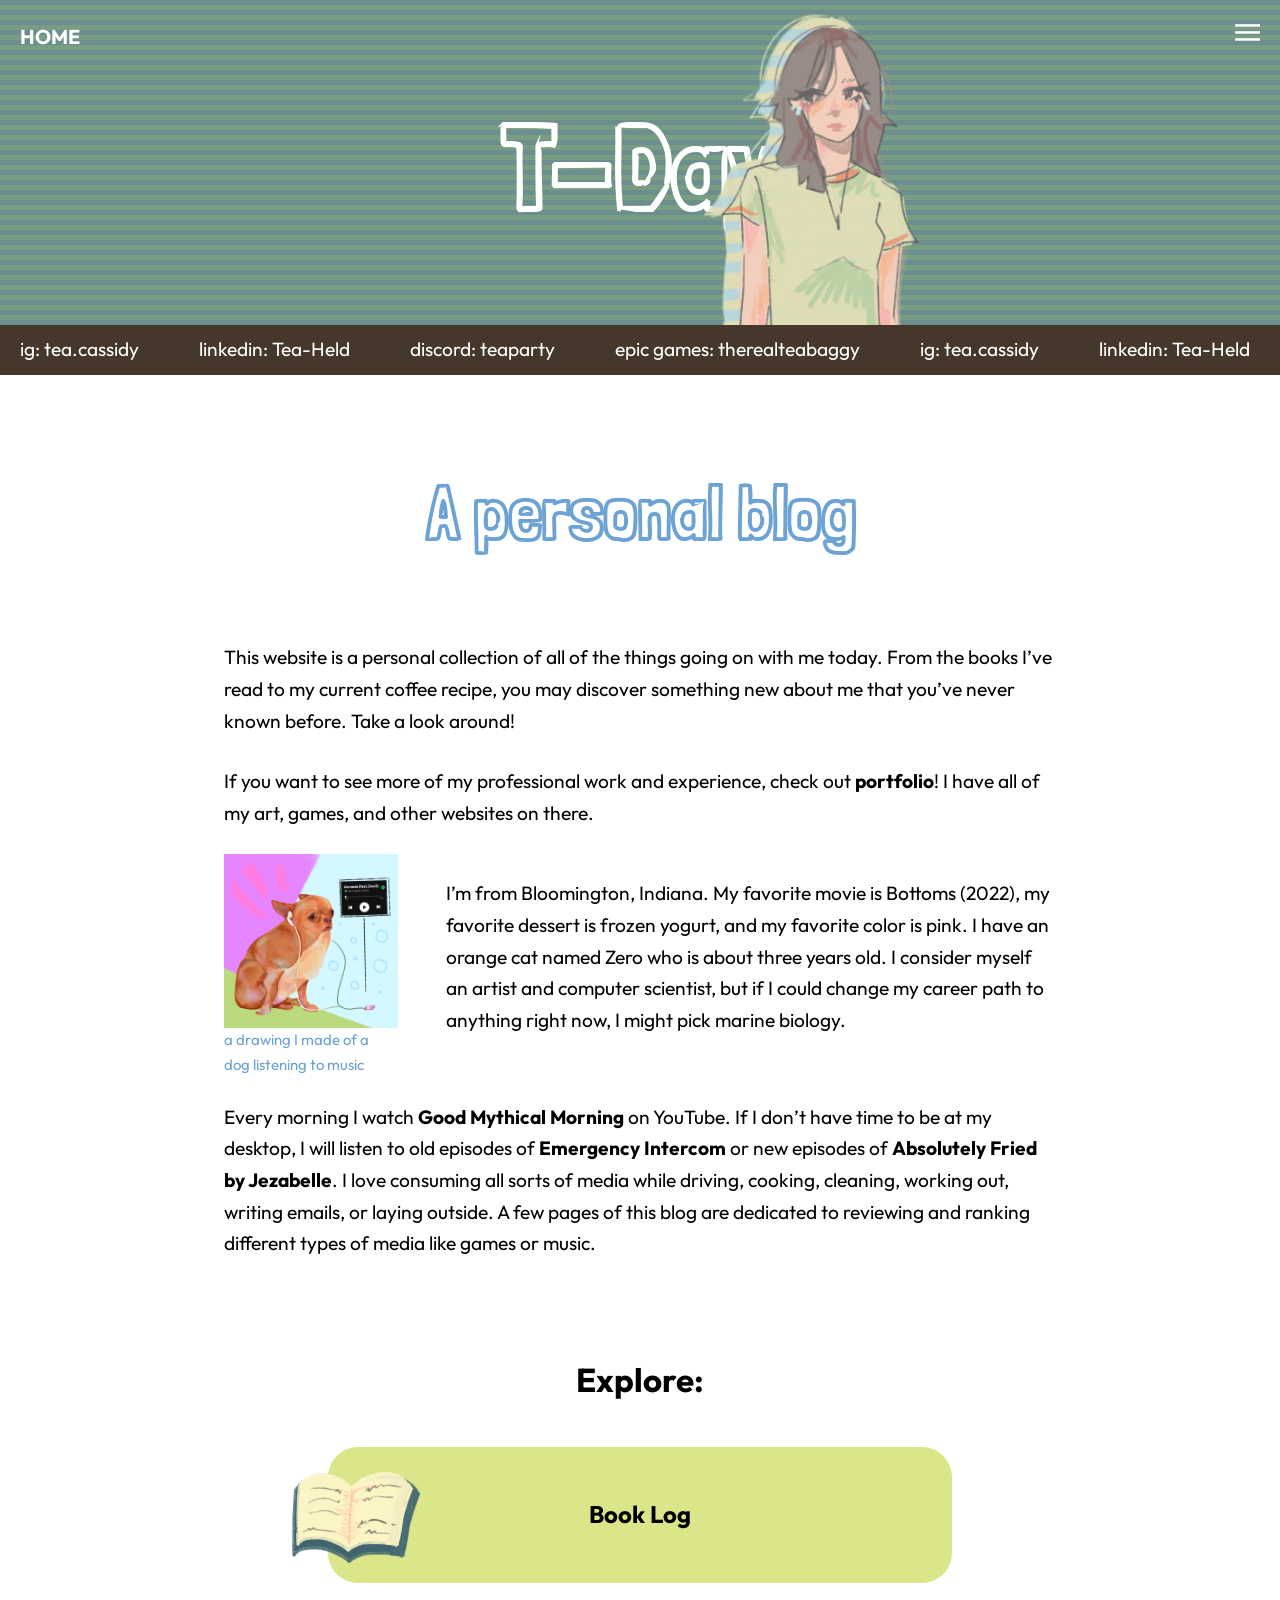
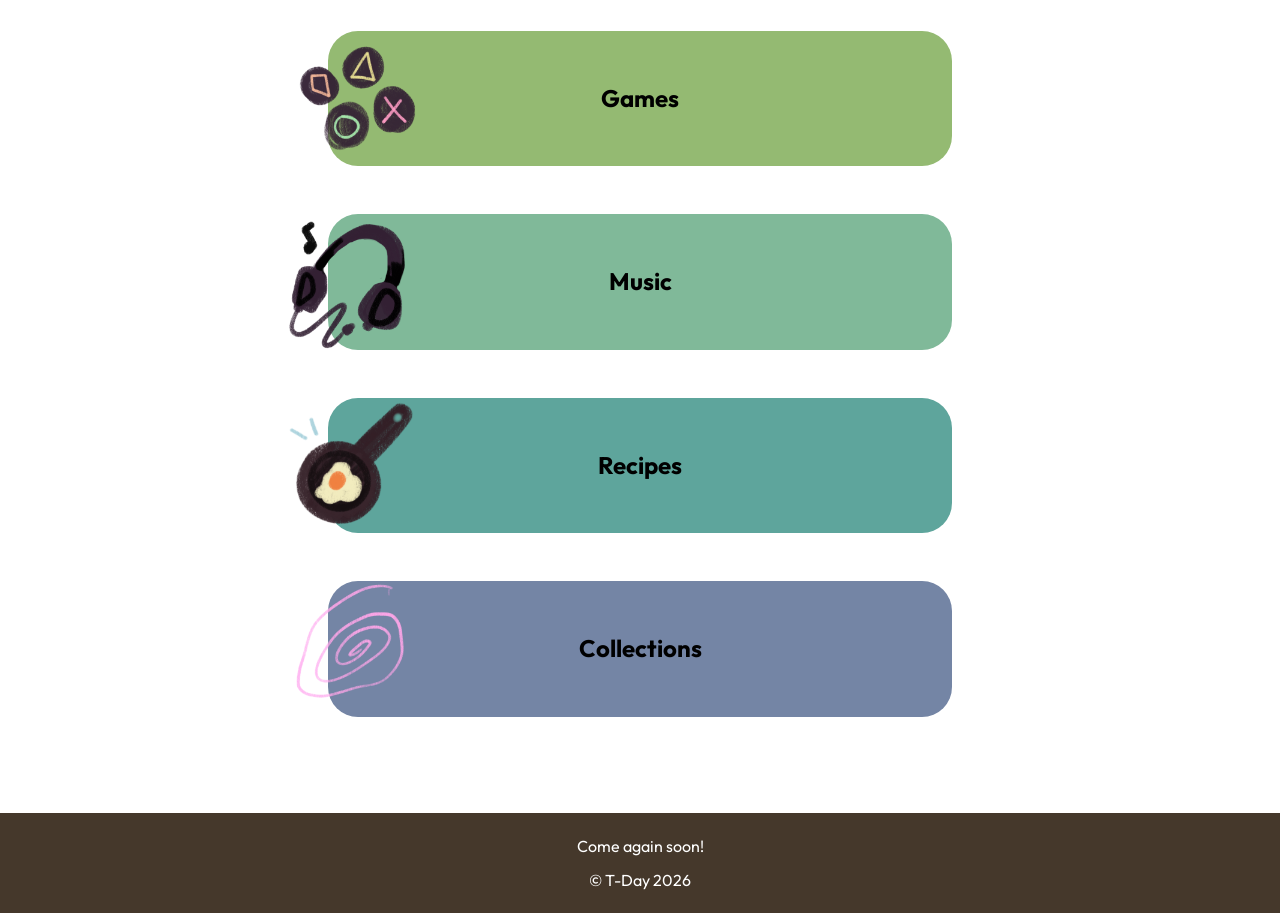
==== commit 59cc2624: "done" ====
--- a/t-day/index.html
+++ b/t-day/index.html
@@ -94,28 +94,36 @@
         Every morning I watch <a href="https://www.youtube.com/goodmythicalmorning" target="blank" rel="noopener">Good Mythical Morning</a> on YouTube. If I don&rsquo;t have time to be at my desktop, I will listen to old episodes of <a href="https://www.youtube.com/@EmergencyIntercom" target="blank" rel="noopener">Emergency Intercom</a> or new episodes of <a href="https://www.youtube.com/@AbsolutelyFried" target="blank" rel="noopener">Absolutely Fried by Jezabelle</a>. I love consuming all sorts of media while driving, cooking, cleaning, working out, writing emails, or laying outside. A few pages of this blog are dedicated to reviewing and ranking different types of media like games or music.
     </p>
 
-    <h3>Explore:</h3>
+    <h2>Explore:</h2>
 
-    
-    <a href="book-log.html" class="img-link">
-        <img src="images/bubble-books.png" alt="Book Log">
-    </a>
+    <div class="explore-buttons">
+        <a href="book-log.html" class="img-link">
+             <img src="images/book-icon.png" alt="books">
+            Book Log
+           
+        </a>
 
-    <a href="games.html" class="img-link right">
-        <img src="images/bubble-games.png" alt="Games">
-    </a>
+        <a href="games.html" class="img-link">
+            <img src="images/game-icon.png" alt="games">
+            Games
+            
+        </a>
 
-    <a href="music.html" class="img-link">
-        <img src="images/bubble-music.png" alt="Music">
-    </a>
+        <a href="music.html" class="img-link">
+            <img src="images/music-icon.png" alt="music">
+            Music
+        </a>
 
-    <a href="recipes.html" class="img-link right">
-        <img src="images/bubble-recipes.png" alt="recipes">
-    </a>
+        <a href="recipes.html" class="img-link">
+            <img src="images/recipe-icon.png" alt="recipes">
+           Recipes
+        </a>
 
-    <a href="collections.html" class="img-link">
-        <img src="images/bubble-collections.png" alt="Collections">
-    </a>
+        <a href="collections.html" class="img-link">
+            <img src="images/pink-swirl.PNG" alt="swirl">
+            Collections
+        </a>
+    </div>
 
 
 
--- a/t-day/css/styles.css
+++ b/t-day/css/styles.css
@@ -166,7 +166,7 @@
 }
 
 h2 {
-    margin-top: 4rem;
+    margin-top: 6rem;
 }
 
 .text-box p {
@@ -334,10 +334,6 @@
     cursor: pointer;
 }
 
-.explore-btns a:hover {
-    background-color: white;
-    transform: scale(1.05);
-}
 
 a:link,
 a:visited {
@@ -345,51 +341,53 @@
     font-weight: bold;
 }
 
-/* .explore-btns {
-    display: flex;
-    flex-flow: column nowrap;
-    margin: 1rem -5rem;
-}
-
-.explore-btns a {
-    display: block;
+.explore-buttons {
     margin: 0 auto;
-    margin-bottom: 2rem;
-    padding: 3rem;
-    text-align: center;
-    width: 300px;
-    position: relative;
-    color: var(--black);
-}
-
-
-.explore-btns a img {
-    position: absolute;
-    width: 100px;
-    top: -35px;
-    left: -25px;
-} */
-
-.img-link {
-  position: relative;
-  display: block;
-  text-decoration: none;
-}
-
-.img-link img {
+    width: 75%;
+}
+
+.img-link{
   display: block;
   transition: transform 0.3s ease;
-  max-width: 350px;
-}
-
-.img-link:hover img {
+  padding: 3rem;
+  margin: 3rem 0;
+  position: relative;
+  text-align: center;
+  font-size: 24px;
+  border-radius: 30px;
+}
+
+.img-link:nth-child(1) {
+      background-color: rgb(219, 230, 139);
+}
+
+.img-link:nth-child(2) {
+      background-color: var(--primary);
+}
+
+.img-link:nth-child(3) {
+      background-color: rgb(128, 185, 153);
+}
+
+.img-link:nth-child(4) {
+      background-color: rgb(94, 165, 156);
+}
+
+.img-link:nth-child(5) {
+      background-color: rgb(116, 133, 165);
+}
+
+.img-link:hover {
   transform: scale(1.05);
-  transform: rotate(3deg);
-}
-
-.right {
-    display: flex;
-    justify-content: flex-end;
+  color: var(--black);
+box-shadow: rgba(10, 105, 69, 0.24) 0px 3px 8px;
+}
+
+.img-link img {
+    position: absolute;
+    max-width: 150px;
+    top: -10px;
+    left: -50px;
 }
 
 
@@ -406,25 +404,20 @@
     border-collapse: collapse;
     width: 100%;
     margin: 0 auto;
-    border: 2px solid var(--primary)
+    border: 2px solid var(--primary);
+    text-align: center;
 }
 
 td, th {
     padding: 8px;
+    text-align: center;
 }
 
 tr:nth-child(even){background-color: #fffce1;}
 
 tr:hover {background-color: #ffedcd;}
 
-th {
-  padding-top: 12px;
-  padding-bottom: 12px;
-  text-align: left;
-  background-color: var(--primary);
-  font-family: "Londrina Outline", sans-serif;
-  font-size: 25px;
-}
+
 
 /* * * * * * * * * * * * * * * * * * * * * * * * *
     PAGE SPECIFIC
@@ -491,49 +484,43 @@
 }
 
 .game-stats p:first-child{
-     background-color: #e5e5f7;
-    opacity: 0.8;
-    background-image: linear-gradient(0deg, rgb(46, 59, 36)
-     50%, #21351c 50%);
-    background-size: 5px 5px;
+     background-color: #93aab9;
+
 }
 
 .game-stats p:nth-child(2){
-     background-color: #e5e5f7;
-    opacity: 0.8;
-    background-image: linear-gradient(0deg, rgb(27, 62, 60)
-     50%, #123037 50%);
-    background-size: 5px 5px;
+     background-color: #97bda3;
+
+
 }
 
 .game-stats p:last-child{
-     background-color: #e5e5f7;
-    opacity: 0.8;
-    background-image: linear-gradient(0deg, rgb(24, 34, 65)
-     50%, #26253b 50%);
-    background-size: 5px 5px;
+     background-color: #9bb989;
+
 }
 
 .gallery {
     display: flex;
     flex-flow: column wrap;
-    gap: 3rem;
     align-items: center;
-    margin: 3rem 5rem 5rem;
+    justify-content: center;
+    margin: 0 auto;
+    max-width: 60%;
+    padding-bottom: 7rem;
 }
 
 .gallery figure {
-    box-shadow: rgba(0, 0, 0, 0.35) 0px 5px 15px;
     border-radius: 15px;
     color: black;
     text-align: center;
-    padding: 2rem 2rem;
     margin: 0;
+    padding: 20px;
 }
 
 .gallery-img {
     border-radius: 15px;
     margin-bottom: 10px;
+    width: 100%;
 }
 
 
@@ -545,6 +532,7 @@
     align-items: center;
     text-align: center;
     margin-bottom: 4rem;
+    width: 100%;
 
     background-repeat: no-repeat;
     background-position: bottom;
@@ -552,17 +540,24 @@
 
 }
 
+.music-album div {
+    width: 30%;
+}
+
+
 .music-album:nth-child(3n+1) {
-    background-image: url("../images/orange-swirl.PNG");
-    background-size: 5px 5px;
+    background-image: url("../images/other-orange.PNG");
+
 }
 
 .music-album:nth-child(3n+2) {
     background-image: url("../images/green-swirl.PNG");
+
 }
 
 .music-album:nth-child(3n+3) {
     background-image: url("../images/pink-swirl.PNG");
+
 }
 
 .music-card h2 {
@@ -832,9 +827,7 @@
         max-width: 250px;
     }
 
-    .explore-btns {
-    flex-flow: row wrap;
-    }
+
 
 
     .music {
